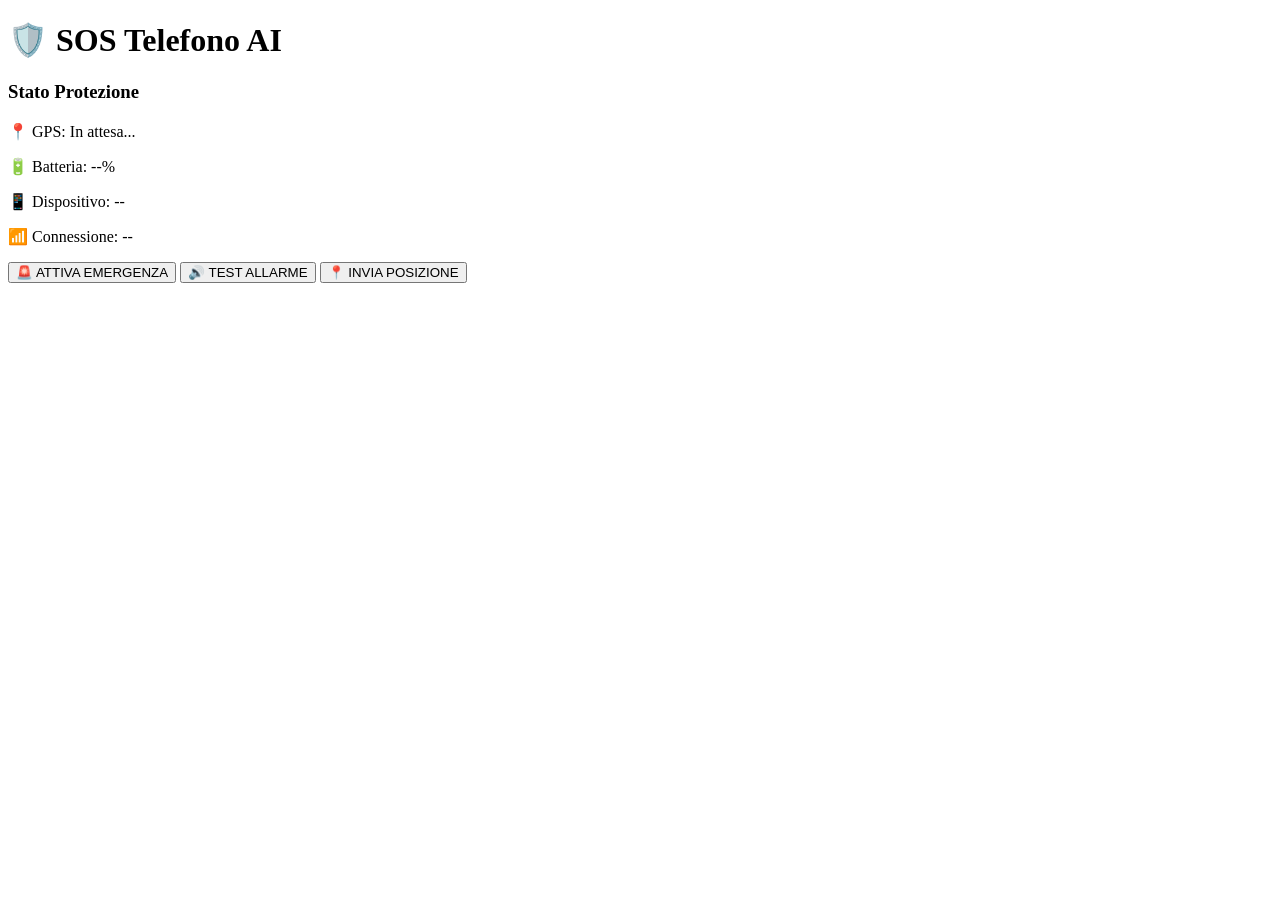
==== index.html @ fb78353e "Create index.html" ====
<!DOCTYPE html>
<html lang="it">
<head>

<meta charset="UTF-8">

<meta name="viewport" content="width=device-width,initial-scale=1">

<title>SOS Telefono AI</title>

<link rel="stylesheet" href="style.css">

<link rel="manifest" href="manifest.webmanifest">

</head>

<body>

<div class="container">

<h1>🛡️ SOS Telefono AI</h1>

<div class="card">

<h3>Stato Protezione</h3>

<p id="gps">📍 GPS: In attesa...</p>

<p id="battery">🔋 Batteria: --%</p>

<p id="device">📱 Dispositivo: --</p>

<p id="online">📶 Connessione: --</p>

</div>

<div class="buttons">

<button onclick="attivaEmergenza()">

🚨 ATTIVA EMERGENZA

</button>

<button onclick="testSirena()">

🔊 TEST ALLARME

</button>

<button onclick="inviaPosizione()">

📍 INVIA POSIZIONE

</button>

</div>

</div>

<script src="app.js"></script>

</body>
</html>
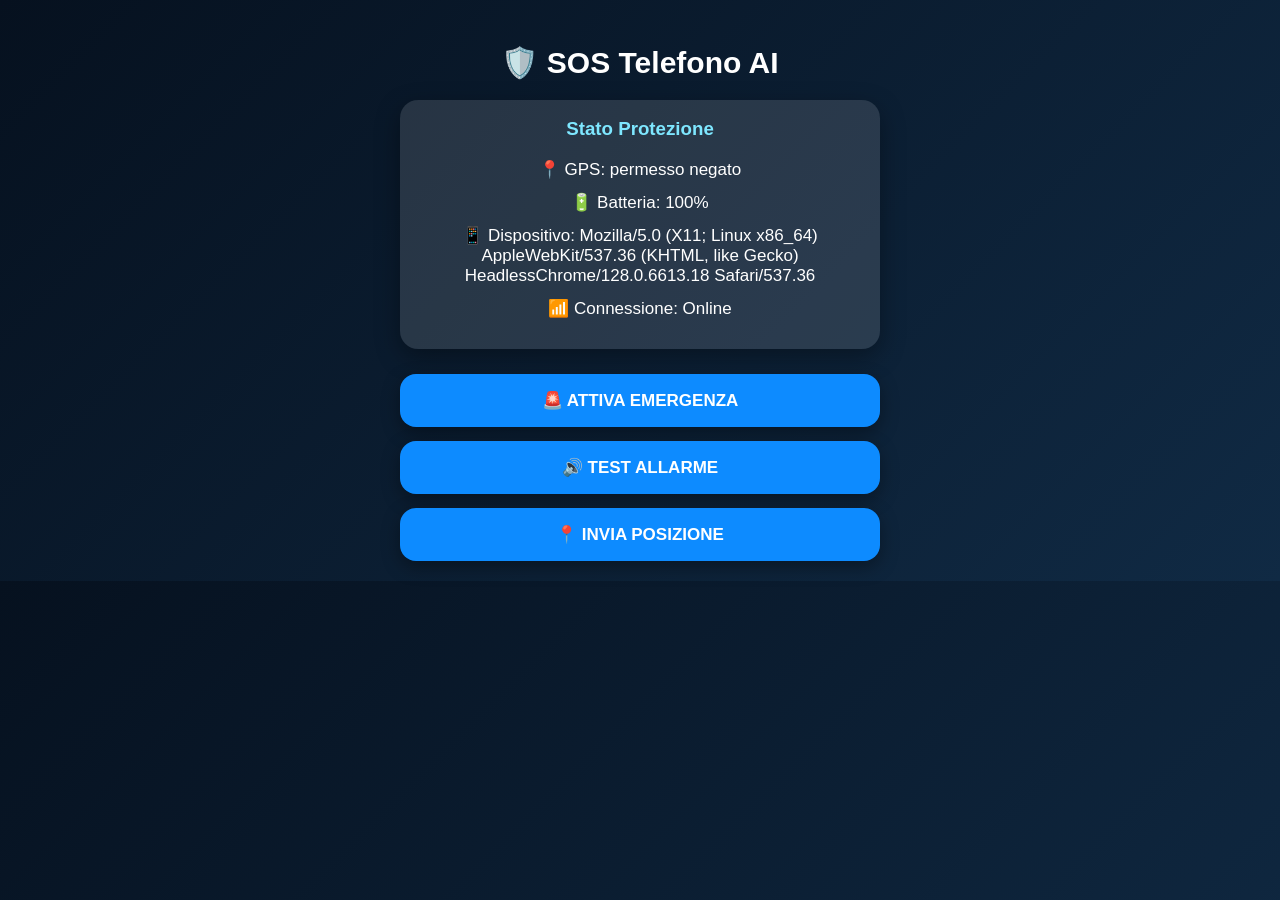
==== commit 0d2eb06d: "Update index.html" ====
--- a/index.html
+++ b/index.html
@@ -58,6 +58,8 @@
 
 </div>
 
+<script src="settings.js"></script>  
+  
 <script src="app.js"></script>
 
 </body>
--- a/style.css
+++ b/style.css
@@ -0,0 +1,92 @@
+* {
+  box-sizing: border-box;
+}
+
+body {
+  margin: 0;
+  font-family: Arial, sans-serif;
+  background: linear-gradient(135deg, #06111f, #102a44);
+  color: white;
+}
+
+.container {
+  max-width: 520px;
+  margin: auto;
+  padding: 20px;
+  text-align: center;
+}
+
+h1 {
+  margin-top: 25px;
+  font-size: 30px;
+}
+
+.subtitle {
+  color: #b8d8ff;
+  margin-bottom: 25px;
+}
+
+.card {
+  background: rgba(255, 255, 255, 0.12);
+  border-radius: 18px;
+  padding: 18px;
+  margin: 18px 0;
+  box-shadow: 0 8px 25px rgba(0,0,0,0.35);
+}
+
+.card h3 {
+  margin-top: 0;
+  color: #7ee7ff;
+}
+
+.card p {
+  font-size: 17px;
+  margin: 12px 0;
+}
+
+.buttons {
+  display: flex;
+  flex-direction: column;
+  gap: 14px;
+  margin-top: 25px;
+}
+
+button {
+  border: none;
+  border-radius: 16px;
+  padding: 16px;
+  font-size: 17px;
+  font-weight: bold;
+  color: white;
+  background: #0d8bff;
+  cursor: pointer;
+  box-shadow: 0 6px 18px rgba(0,0,0,0.35);
+}
+
+button:active {
+  transform: scale(0.97);
+}
+
+button.emergency {
+  background: #e0002a;
+}
+
+button.warning {
+  background: #ff9800;
+}
+
+.status-ok {
+  color: #39ff88;
+  font-weight: bold;
+}
+
+.status-alert {
+  color: #ff4d4d;
+  font-weight: bold;
+}
+
+.footer {
+  margin-top: 30px;
+  font-size: 13px;
+  color: #b8d8ff;
+}
